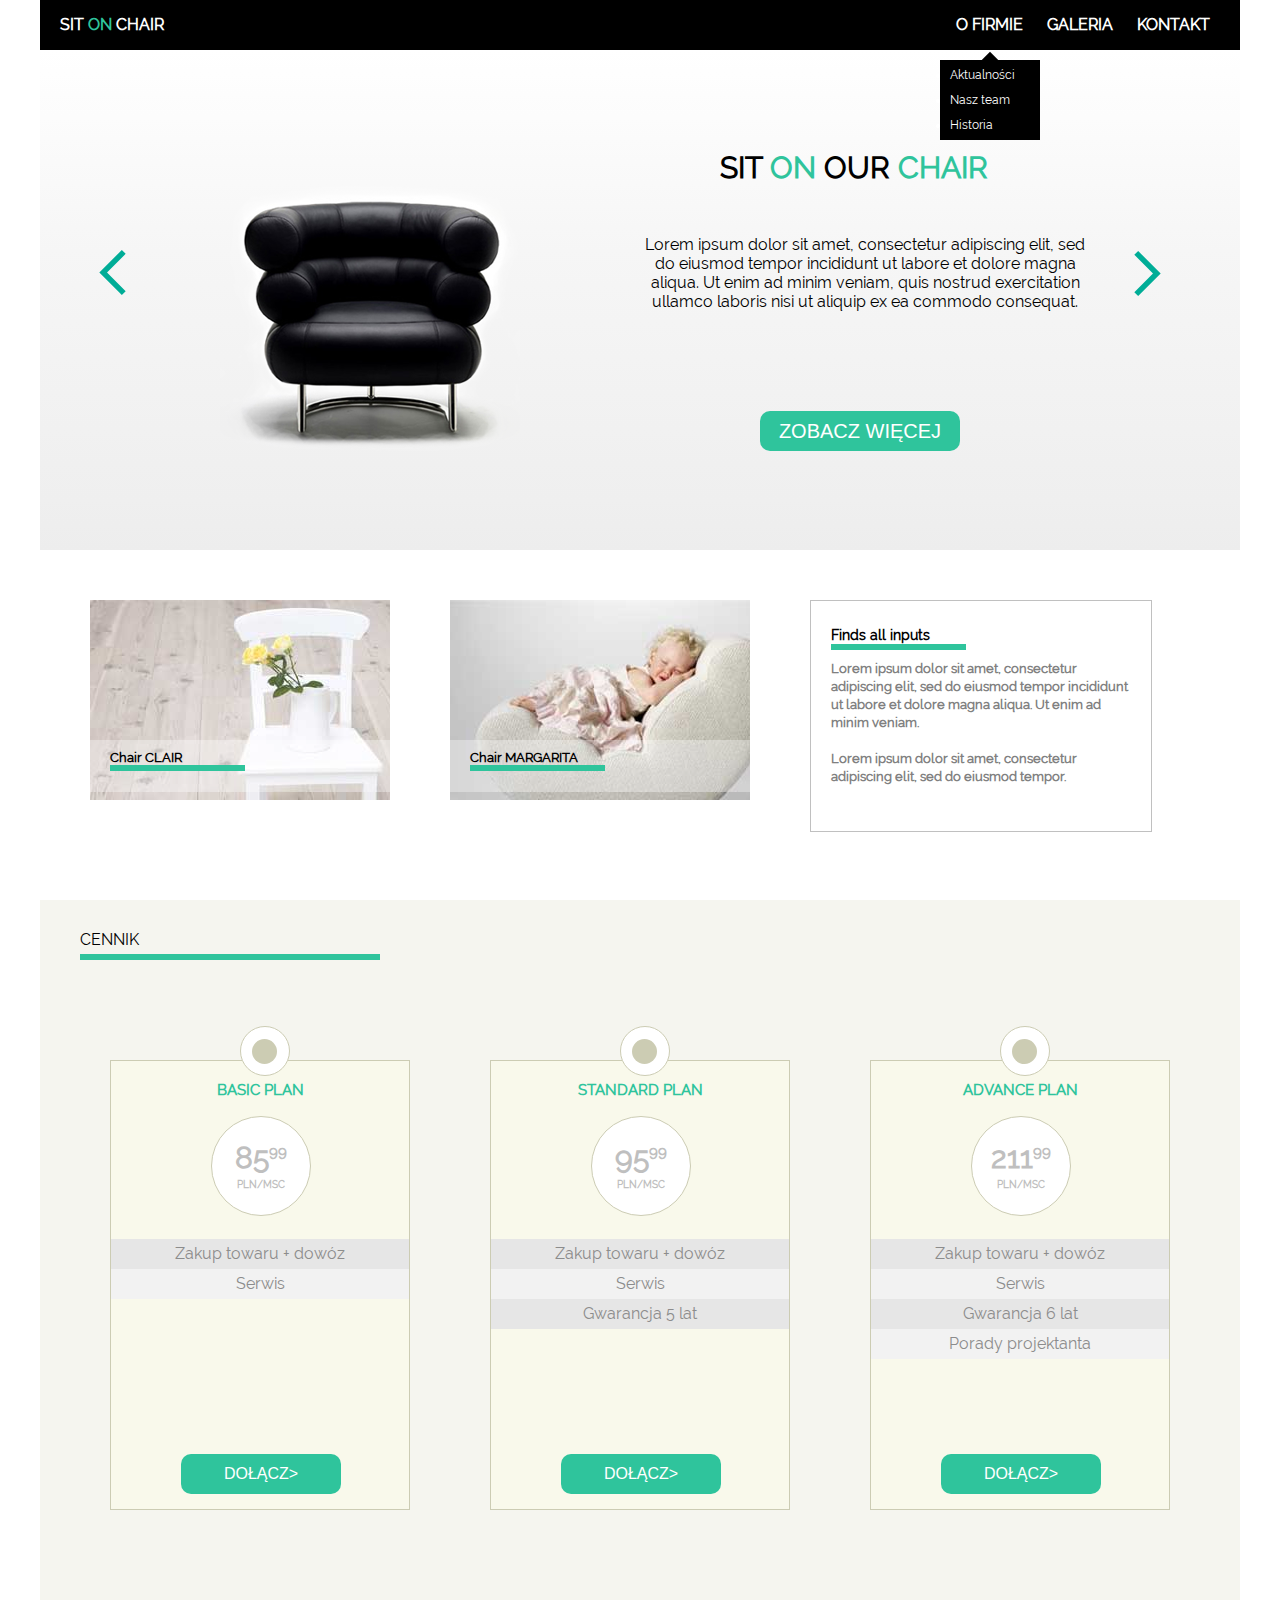
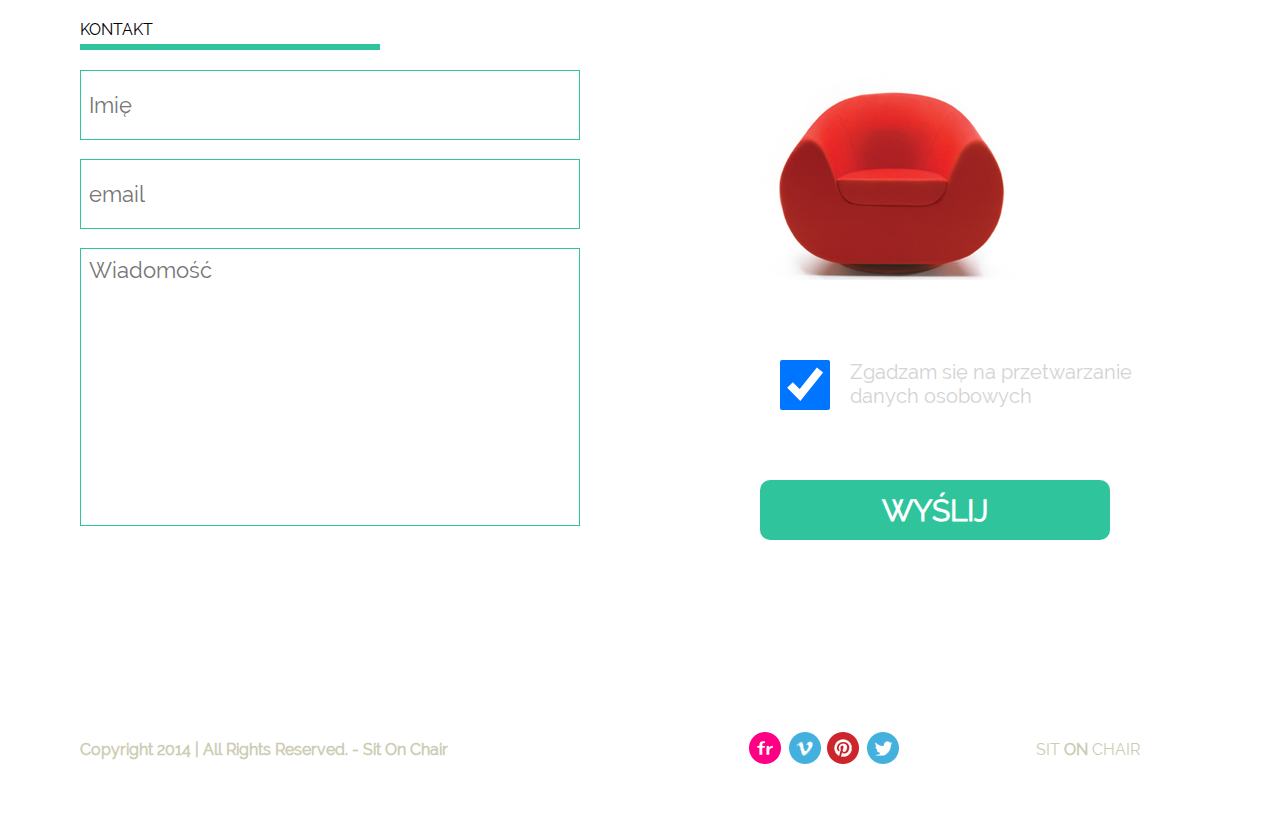
==== index.html @ 4e093577 "html i css cz.1" ====
<!DOCTYPE html>
<html lang="en">
<head>
    <meta charset="UTF-8">
    <title>SIT ON CHAIR</title>
    <link rel="stylesheet" href="css/style.css">
</head>
<body>
  <div class="container">
  <header>
  <nav>
    <p>
      sit <span>on</span> chair
    </p>
    <ul>
      <li>
        <a href="#" class="about">o firmie</a>
      </li>
      <li>
        <a href="#">galeria</a>
      </li>
      <li>
        <a href="#">kontakt</a>
      </li>
    </ul>
  </nav>
  </header>
  <div class="list1">
    <div class="list1-inside">
    </div>
      <ul>
        <li>
          Aktualności
        </li>
        <li>
          Nasz team
        </li>
        <li>
          Historia
        </li>
      </ul>
  </div>
  <!-- <div class="list2">
    <div class="list2-inside">
    </div>
      <ul>
        <li>
        </li>
        <li>
        </li>
        <li>
        </li>
      </ul>
  </div> -->
  <!-- <div class="list3">
    <div class="list3-inside">
    </div>
      <ul>
        <li>
        </li>
        <li>
        </li>
        <li>
        </li>
      </ul>
  </div> -->
  <section class="black-chair clearfix">
    <div class="next-to right">
      <div class="black">
        <img class="left-arrow" src="./svg/arrows.svg"/>
        <img src="./images/black_chair.png"/>
      </div>
    </div>
    <div class="next-to">
      <h1>sit <span>on</span> our <span>chair</span></h1>
      <p>
        Lorem ipsum dolor sit amet, consectetur adipiscing elit, sed do eiusmod tempor incididunt ut labore et dolore magna aliqua. Ut enim ad minim veniam, quis nostrud exercitation ullamco laboris nisi ut aliquip ex ea commodo consequat.
      </p>
      <button>zobacz więcej</button>
      <img class="right-arrow" src="./svg/right-arrow.svg"/>
    </div>
  </section>
  <section class="triple clearfix">
    <article class="img-left">
      <div class="clair-mar">
        Chair CLAIR
        <div class="underline">
        </div>
      </div>
    </article>
    <article class="img-centre">
      <div class="clair-mar">
        Chair MARGARITA
        <div class="underline">
        </div>
      </div>
    </article>
    <article class="img-text">
      <h2><strong>Finds all inputs</strong></h2>
      <div class="underline-text">
      </div>
      <p>
        Lorem ipsum dolor sit amet, consectetur adipiscing elit, sed do eiusmod tempor incididunt ut labore et dolore magna aliqua. Ut enim ad minim veniam.
      </p>
      <br/>
      <p>
        Lorem ipsum dolor sit amet, consectetur adipiscing elit, sed do eiusmod tempor.
      </p>
    </article>
  </section>
  <section class="prices clearfix">
    <p class="prices-top">
      cennik
    </p>
    <div class="underline-prices">
    </div>
  <div class="three-boxes">
    <a href="#" class="offer">
      <div class="boxes">
      <h1>basic plan</h1>
      <div class="price">
        <div class="main-price">
          85<sup>99</sup>
        </div>
          <p>
            pln/msc
          </p>
      </div>
      <ul>
        <li>
          Zakup towaru + dowóz
        </li>
        <li>
          Serwis
        </li>
      </ul>
      <button type="button">Dołącz></button>
        <div class="big">
          <div class="centre">
          </div>
        </div>
      </div>
    </a>
    <a href="#" class="offer">
      <div class="boxes">
      <h1>standard plan</h1>
      <div class="price">
        <div class="main-price">
          95<sup>99</sup>
        </div>
          <p>
            pln/msc
          </p>
      </div>
      <ul>
        <li>
          Zakup towaru + dowóz
        </li>
        <li>
          Serwis
        </li>
        <li>
          Gwarancja 5 lat
        </li>
      </ul>
      <button type="button">Dołącz></button>
        <div class="big">
          <div class="centre">
          </div>
        </div>
      </div>
    </a>
    <a href="#" class="offer">
      <div class="boxes">
      <h1>advance plan</h1>
      <div class="price">
        <div class="main-price">
          211<sup>99</sup>
        </div>
          <p>
            pln/msc
          </p>
      </div>
      <ul>
        <li>
          Zakup towaru + dowóz
        </li>
        <li>
          Serwis
        </li>
        <li>
          Gwarancja 6 lat
        </li>
        <li>
          Porady projektanta
        </li>
      </ul>
      <button type="button">Dołącz></button>
        <div class="big">
          <div class="centre">
          </div>
        </div>
      </div>
    </a>
  </div>
   <!-- <p>Testowy paragraf</p> -->
  <div>
    <section class="form clearfix">
      <p class="contact-top">
        kontakt
      </p>
      <div class="underline-contact">
      </div>
        <form>
          <div class="form-left">
            <input type="text"
            placeholder="Imię"
            name="first-name" id="name">
            <br /><br />
            <!-- <label for="email">E-mail</label> -->
            <input type="email" name="email" placeholder="email" id="email">
            <br /><br />
            <!-- <label for"message">Informacja o sobie</label> -->
            <textarea rows="10" cols="40" name="message" id="message" placeholder="Wiadomość"></textarea>
          </div>
          <div class="form-right">
            <img src="images/red_chair.png" />
            <div class="check-box">
            <input type="checkbox" name="agreement" checked="checked" id="agree">
            <label for="agree">Zgadzam&nbsp;się&nbsp;na&nbsp;przetwarzanie danych osobowych</label>
          </div>
          <br /><br />
          <input type="submit" class= "submit" value="Wyślij">
        </form>
      </div>
    </section>
    <footer class="clearfix">
      <div class="copyright">
        Copyright 2014 | All Rights Reserved. - Sit On Chair
      </div>
      <div class="icons">
        <a href="#">
          <img src="images/flickr.png" />
        </a>
        <a href="#">
          <img src="images/vimeo.png" />
        </a>
        <a href="#">
          <img src="images/pinterest.png" />
        </a>
        <a href="#">
          <img src="images/twitter.png" />
        </a>
      </div>
      <div class="logo">
        sit <strong>on</strong> chair
      </div>
    </footer>
  </div>
</body>
</html>
---- css/style.css ----
@font-face {
	font-family: 'Raleway';
	src: url('../fonts/Raleway-Regular.woff2') format('woff2');
	src: url('../fonts/Raleway-Regular.woff') format('woff');
	font-weight: normal;
	font-style: normal;
}
/*Reset*/
* {
  margin: 0;
  padding: 0;
  box-sizing: border-box;
}
/*Koniec resetu*/

body {
  font-family: "Raleway", sans-serif;
}


nav {
  width: 100%;
  height: 50px;
  background: black;
  color: #ffffff;
  text-transform: uppercase;
  font-weight: bold;
}

.container {
  width: 1200px;
	margin: 0 auto;
}

span {
  color: #2FC49C;
}

nav p {
  margin-left: 20px;
  float: left;
  text-align: center;
  line-height: 50px;
}

nav ul {
  margin-right: 20px;
  float: right;
  line-height: 50px;
}

nav ul li {
  display: inline;
	text-decoration: none;
  padding: 10px;
}


a {
	text-decoration: none;
	color: white;
}


.list1 {
	width:100px;
	height: 80px;
	background-color: black;
	z-index: 2;
	margin-top: 10px;
	margin-left: 900px;
	position: absolute;
}

.list1-inside {
	width: 40px;
	height: 40px;
	background-color: black;
	z-index: 3;
	transform:rotate(45deg);
	/*transform: -webkit-transform:rotate(45deg);
  transform: -moz-transform:rotate(45deg);
	transform: -o-transform:rotate(45deg);*/
	/*padding-left: 40px;*/
	margin-left: 30px;
	position: absolute;
}

.list1 > ul {
	text-decoration: none;
	color: white;
	font-size: 12px;
	line-height: 25px;
	padding-left: 10px;
	padding-top: 3px;
	z-index: 5;
	position: absolute;
}

/*.list1 > ul li {
	text-decoration: none !important;
}
.list2 > ul li {
	text-decoration: none;
}
.list3 > ul li {
	text-decoration: none;
}*/

/*.list2 {
	width:100px;
	height: 80px;
	background-color: black;
	z-index: 2;
	margin-top: 10px;
	margin-left: 1000px;*/
	/*position: absolute;*/
/*}*/

/*.list2-inside {
	width: 40px;
	height: 40px;
	background-color: black;
	z-index: 3;
	transform:rotate(45deg);*/
	/*transform: -webkit-transform:rotate(45deg);
  transform: -moz-transform:rotate(45deg);
	transform: -o-transform:rotate(45deg);*/
	/*padding-left: 40px;*/
	/*margin-left: 30px;*/
	/*margin-top: -10px;*/

	/*padding-bottom: 85px;*/
	/*position: absolute;*/
/*}*/
/*.list2 > ul {
	text-decoration: none;
	color: white;
	font-size: 12px;
	line-height: 25px;
	padding-left: 10px;
	padding-top: 3px;
	z-index: 5;
	position: absolute;
}*/

.black-chair {
  height: 500px;
  background: rgba(255,255,255,1);
	background: -moz-linear-gradient(top, rgba(255,255,255,1) 0%, rgba(246,246,246,1) 40%, rgba(239,239,239,1) 90%, rgba(237,237,237,1) 100%);
	background: -webkit-gradient(left top, left bottom, color-stop(0%, rgba(255,255,255,1)), color-stop(40%, rgba(246,246,246,1)), color-stop(90%, rgba(239,239,239,1)), color-stop(100%, rgba(237,237,237,1)));
	background: -webkit-linear-gradient(top, rgba(255,255,255,1) 0%, rgba(246,246,246,1) 40%, rgba(239,239,239,1) 90%, rgba(237,237,237,1) 100%);
	background: -o-linear-gradient(top, rgba(255,255,255,1) 0%, rgba(246,246,246,1) 40%, rgba(239,239,239,1) 90%, rgba(237,237,237,1) 100%);
	background: -ms-linear-gradient(top, rgba(255,255,255,1) 0%, rgba(246,246,246,1) 40%, rgba(239,239,239,1) 90%, rgba(237,237,237,1) 100%);
	background: linear-gradient(to bottom, rgba(255,255,255,1) 0%, rgba(246,246,246,1) 40%, rgba(239,239,239,1) 90%, rgba(237,237,237,1) 100%);
	filter: progid:DXImageTransform.Microsoft.gradient( startColorstr='#ffffff', endColorstr='#ededed', GradientType=0 );
}

.next-to{
  float: left;
  width: 580px;
  margin-top: 100px;
}

.next-to p{
	padding-right: 130px;
	text-align: center;
}


.next-to h1 {
  font-size: 30px;
  margin-bottom: 50px;
  text-transform: uppercase;
	padding-left: 80px;
}

.next-to button {
  margin-top: 100px;
  text-transform: uppercase;
  width: 200px;
  height: 40px;
  text-align: center;
  color: white;
  border-radius: 10px;
  background-color: #2FC49C;
  font-size: 20px;
  font-weight: 400;
  padding: 8px;
  margin-left: 120px;
  border: none;
}

.clearfix:: before, clearfix::after {
 clear:both;
 content: "";
 display: table;
 }

.right {
  margin-right: 20px;
}

.left-arrow {
	width: 45px;
  margin-left: 50px;
  padding-top: 100px;
	float: left;
}

.right-arrow {
	width: 45px;
	margin-right: 50px;
  margin-top: -60px;
	float: right;
}

/*---SEKCJA Z KRZESŁEM, DZIECKIEM, TEKSTEM---*/

.img-left {
  margin: 50px 10px 10px 50px;
  width: 300px;
  height: 200px;
  background-image: url("../images/box1_img.jpg");
  background-repeat: no-repeat;
  float: left;
}
.img-centre {
  margin: 50px 10px 10px 50px;
  width: 300px;
  height: 200px;
  background-image: url("../images/box2_img.jpg");
  background-repeat: no-repeat;
  float: left;
}

.img-text {
  margin: 50px 10px 5px 50px;
  width: 300px;
  height: 200px;
  background-repeat: no-repeat;
  float: left;
  padding: 5px;
  border: 1px solid silver;
  box-sizing: content-box;
	font-size: 13px;
	color: gray;
	font-weight: 600;
	padding-top: 25px;
	padding-left: 20px;
	padding-right: 20px;
	line-height: 18px;
}

.img-text h2 {
	color: black;
	font-size: 14px;
}

.clair-mar {
  width: 100%;
  height: 52px;
  background-color: rgba(255, 255, 255, 0.35);
  margin-top: 140px;
  font-weight: 800;
  font-size: 13px;
	padding-left: 20px;
	padding-top: 10px;
}

.underline {
	width: 135px;
	border: 3px solid #2FC49C;
	margin-top: 0px;
	padding-left: 17px;
}

.underline-text {
	width: 135px;
	border: 3px solid #2FC49C;
	margin-top: 0px;
	padding-left: 17px;
	margin-bottom: 10px;
}


/*----------SEKCJA Z CENAMI----------*/
.prices {
	height: 700px;
	background-color: #f5f5ef;
	margin-top: 350px;
}

.prices-top {
	text-transform: uppercase;
	font-size: 13;
	padding-top: 30px;
	padding-bottom: 5px;
}

.prices p {
	text-transform: uppercase;
	font-size: 13;
	padding-top: 30px;
}

.prices,  .underline-prices {
	padding-left: 40px;
}

.underline-prices {
	width: 300px;
	border: 3px solid #2FC49C;
	margin-top: 0px;
}

/*---SEKCJA Z CENAMI DO TRZECH PLANÓW---*/

.centre {
  width: 25px;
  height: 25px;
  border-radius: 50%;
  background-color: #ccccb3;
  margin: 0 auto;
  margin-top: 12px;
}

.boxes h1 {
  text-transform: uppercase;
  text-align: center;
  margin-top: 20px;
  font-weight: 600;
	color: #2FC49C;
	font-size: 15px;
}

.price {
  width: 100px;
  height: 100px;
  border-radius: 50%;
	border: 1px solid #ccccb3;
	position: absolute;
	margin-left: 100px;
	margin-top: 20px;
	top: 35px;
	background-color: white;
}

.main-price {
	margin-top: 10px;
	font-size: 30px;
	color: #bfbfbf;
	font-weight: bolder;
	text-align: center;
	line-height: 50px;
}

sup {
	font-size: 15px;
}

.price p {
	text-transform: uppercase;
	font-size: 10px;
  color: red;
	text-align: center;
	color: #bfbfbf;
	margin-top: -34px;
	font-weight: bolder;
}

.boxes ul {
	line-height: 30px;
	text-align: center;
	font-size: 16px;
	margin-top: 140px;
	display: block;
	margin-left: 0;
	padding-left: 0;
	list-style: none;
}

.boxes ul li:nth-child(2n+1) {
	background-color: #e6e6e6;
}

.boxes ul li:nth-child(2n+2) {
	background-color: #f2f2f2;
}

.boxes li {
	color: #8c8c8c;
}

.big{
  width: 50px;
  height: 50px;
  border-radius: 50%;
	border: 1px solid #ccccb3;
	position: absolute;
	right: 40%;
	top: -35px;
	background-color: white;
}

.three-boxes button {
	  height: 40px;
  	width: 160px;
    border: none;
    color: white;
    text-align: center;
    text-decoration: none;
    font-size: 16px;
    margin-left: 70px;
		text-transform: uppercase;
		background-color: #2FC49C;
		border-radius: 10px;
		font-weight: 400;
		padding: 8px;
		bottom: 15px;
		position: absolute;
}


.boxes {
  float: left;
  width: 300px;
  height: 450px;
  border: 1px solid #ccccb3;
  position: relative;
  margin-right: 50px;
	margin-left: 30px;
  margin-top: 100px;
	background-color: #f9f9eb;
}

.boxes:hover {
	background-color: #2FC49C;
  color: white;
	border: none;
}

.boxes button:hover {
	color: #2FC49C;
	background-color: white;
}

.big:hover {
	background-color: #2FC49C;
	border: none;
}

.centre:hover {
	background-color: white;
}

.main-price:hover {
	color: #2FC49C;
}

.price p:hover {
	color: #2FC49C;
}


/*---SEKCJA Z FORMULARZEM---*/


.form {
	height: 550px;
	margin-top: 630px;
}

.contact-top {
	text-transform: uppercase;
	font-size: 13;
	padding-bottom: 5px;
}

.underline-contact {
	padding-left: 40px;
	width: 300px;
	border: 3px solid #2FC49C;
	margin-bottom: 20px;
}

.form-left {
	width: 400px;
	float: left;
}

.form-right {
	width: 600px;
	float: right;
}

.form-right img {
	float: left;
	margin-left: 120px;
}
.form-left input {
	height: 70px;
	border: 1px solid #2FC49C;
	padding: 8px;
	width: 500px;
	font-size: 22px;
	color: lightgray;
	font-weight: lighter;
	font-family: "Raleway", sans-serif;
}

textarea {
	border: 1px solid #2FC49C;
	padding: 8px;
	width: 500px;
	font-size: 22px;
	font-weight: lighter;
	font-family: "Raleway", sans-serif;
}

textarea {
	resize: none;
	border: 1px solid #2FC49C;
	font-style: inherit;
	font-family: "Raleway", sans-serif;
}

.check-box {
	margin-right: 280px;
	margin-top: 240px;
	position: relative;
  color: #ccccb3;
}

label {
	width: 200px;
	font-size: 20px;
	font-weight: lighter;
	font-family: "Raleway", sans-serif;
	color: lightgray;
	/*margin-right: -90px;*/
	margin-left: -80px;
	margin-top: 50px;
	position: absolute;

}


#agree {
	margin-left: 140px;
	width: 50px;
	height: 50px;
  color: #2FC49C;
  margin-top: 50px;
	margin-right: 100px;
	float: left;
  display: inline-block;
}

/*input[type="checkbox"]{
	background-color: white;
}*/

.submit {
  margin-top: 70px;
  text-transform: uppercase;
  width: 350px;
  height: 60px;
  text-align: center;
  color: white;
  border-radius: 10px;
  background-color: #2FC49C;
  font-size: 30px;
  font-weight: 700;
	font-family: "Raleway", sans-serif;
  padding: 12px;
  margin-left: 120px;
  border: none;
}


/*-----STOPKA-----*/


footer {
	width: 100%;
  height: 80px;
  color: #ccccb3;
  font-weight: bold;
	margin-top: 200px;
}

.copyright {
	float: left;
  color: #ccccb3;
}

.icons {
	float: left;
	margin-top: -10px;
	margin-left: 300px;
}

.logo {
	font-weight: 500;
	text-transform: uppercase;
	float: right;
  color: #ccccb3;
	margin-right: 100px;
}
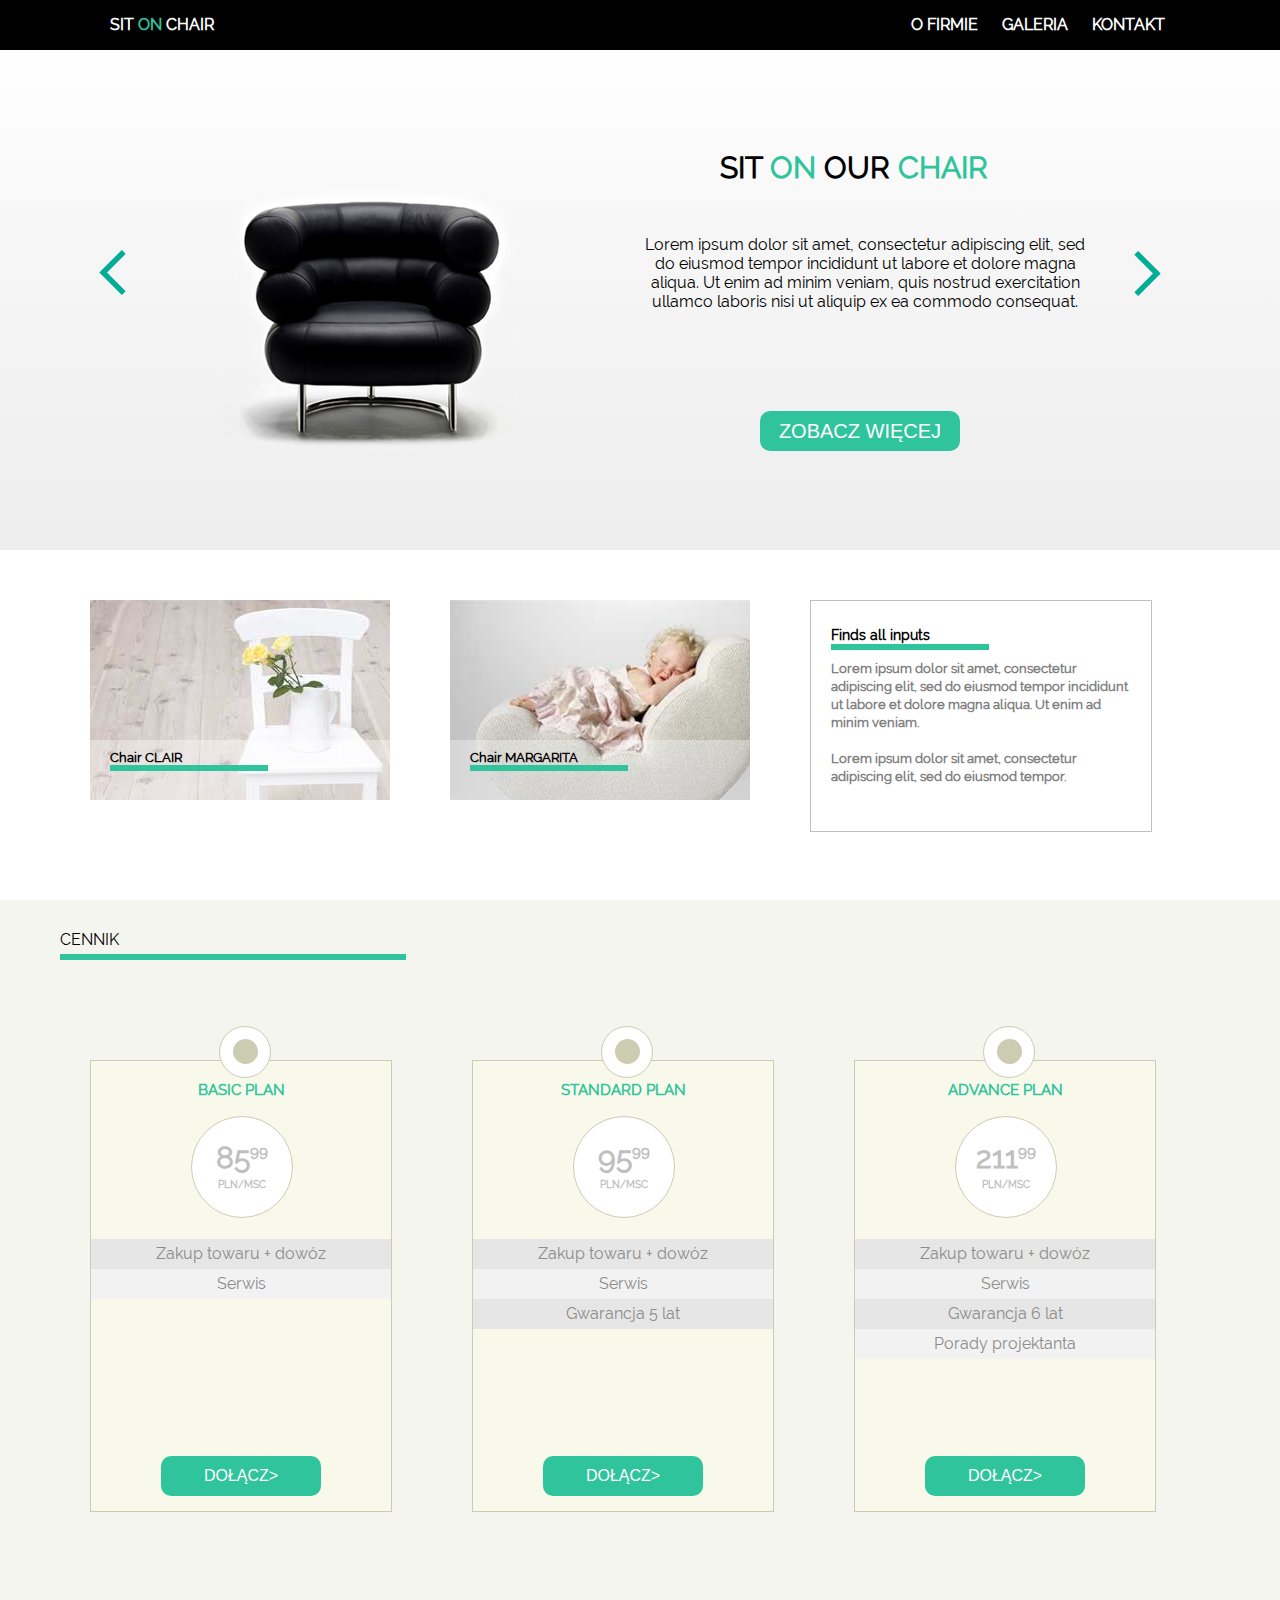
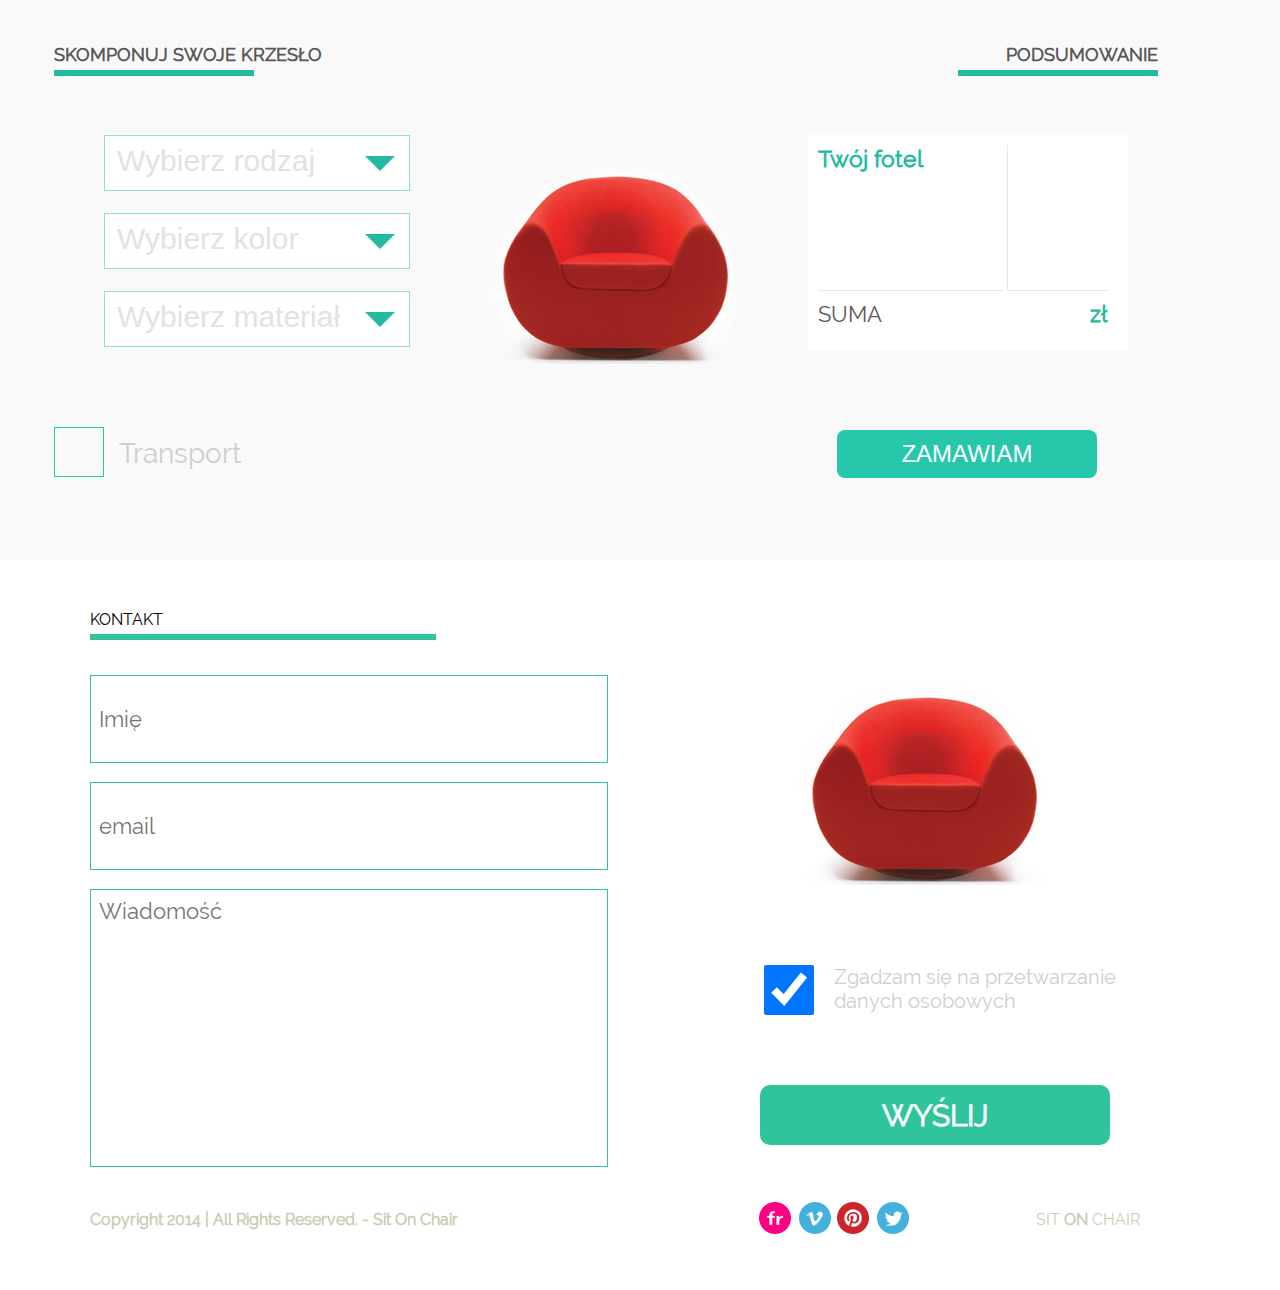
==== commit 20f084bb: "dodanie js" ====
--- a/index.html
+++ b/index.html
@@ -6,7 +6,6 @@
     <link rel="stylesheet" href="css/style.css">
 </head>
 <body>
-  <div class="container">
   <header>
   <nav>
     <p>
@@ -14,7 +13,7 @@
     </p>
     <ul>
       <li>
-        <a href="#" class="about">o firmie</a>
+        <a href="#" id="about">o firmie</a>
       </li>
       <li>
         <a href="#">galeria</a>
@@ -25,10 +24,10 @@
     </ul>
   </nav>
   </header>
-  <div class="list1">
+  <div class="list1 container" id = 'list1'>
     <div class="list1-inside">
     </div>
-      <ul>
+      <ul class = 'ins'>
         <li>
           Aktualności
         </li>
@@ -40,55 +39,38 @@
         </li>
       </ul>
   </div>
-  <!-- <div class="list2">
-    <div class="list2-inside">
-    </div>
-      <ul>
-        <li>
-        </li>
-        <li>
-        </li>
-        <li>
-        </li>
-      </ul>
-  </div> -->
-  <!-- <div class="list3">
-    <div class="list3-inside">
-    </div>
-      <ul>
-        <li>
-        </li>
-        <li>
-        </li>
-        <li>
-        </li>
-      </ul>
-  </div> -->
   <section class="black-chair clearfix">
-    <div class="next-to right">
-      <div class="black">
-        <img class="left-arrow" src="./svg/arrows.svg"/>
-        <img src="./images/black_chair.png"/>
-      </div>
-    </div>
-    <div class="next-to">
-      <h1>sit <span>on</span> our <span>chair</span></h1>
-      <p>
-        Lorem ipsum dolor sit amet, consectetur adipiscing elit, sed do eiusmod tempor incididunt ut labore et dolore magna aliqua. Ut enim ad minim veniam, quis nostrud exercitation ullamco laboris nisi ut aliquip ex ea commodo consequat.
-      </p>
-      <button>zobacz więcej</button>
-      <img class="right-arrow" src="./svg/right-arrow.svg"/>
-    </div>
+    <div class="container">
+      <div class="next-to right">
+        <div class="black">
+          <img class="left-arrow" id='left-arrow' src="./svg/arrows.svg"/>
+          <ul class='slider'>
+            <li><img src="./images/black_chair.png"/></li>
+            <li><img src="./images/orange.png"/></li>
+            <li><img src="./images/red.png"/></li>
+          </ul>
+        </div>
+      </div>
+      <div class="next-to">
+        <h1>sit <span>on</span> our <span>chair</span></h1>
+        <p>
+          Lorem ipsum dolor sit amet, consectetur adipiscing elit, sed do eiusmod tempor incididunt ut labore et dolore magna aliqua. Ut enim ad minim veniam, quis nostrud exercitation ullamco laboris nisi ut aliquip ex ea commodo consequat.
+        </p>
+        <button>zobacz więcej</button>
+        <img class="right-arrow" id='right-arrow' src="./svg/right-arrow.svg"/>
+      </div>
+  </div>
   </section>
   <section class="triple clearfix">
-    <article class="img-left">
+   <div class="container">
+    <article class="img-left" id='img-left'>
       <div class="clair-mar">
         Chair CLAIR
         <div class="underline">
         </div>
       </div>
     </article>
-    <article class="img-centre">
+    <article class="img-centre" id='img-centre'>
       <div class="clair-mar">
         Chair MARGARITA
         <div class="underline">
@@ -107,8 +89,10 @@
         Lorem ipsum dolor sit amet, consectetur adipiscing elit, sed do eiusmod tempor.
       </p>
     </article>
+   </div>
   </section>
   <section class="prices clearfix">
+   <div class="container">
     <p class="prices-top">
       cennik
     </p>
@@ -203,7 +187,78 @@
       </div>
     </a>
   </div>
-   <!-- <p>Testowy paragraf</p> -->
+</div>
+</section>
+   <section class="application ">
+       <div class="main_width container">
+           <section class="choice_part inline">
+               <header>
+                   <h3>SKOMPONUJ SWOJE KRZESŁO</h3>
+                   <span class="green_bell"></span>
+               </header>
+
+               <div class="form">
+                   <div class="drop_down_list">
+                       <span class="list_label" id='rodzaj'>Wybierz rodzaj</span>
+                       <span class="list_arrow"></span>
+                       <ul class="list_panel">
+                           <li>Clair</li>
+                           <li>Margarita</li>
+                           <li>Selena</li>
+                       </ul>
+                   </div>
+                   <div class="drop_down_list">
+                       <span class="list_label" id='kolor'>Wybierz kolor</span>
+                       <span class="list_arrow"></span>
+                       <ul class="list_panel">
+                           <li>Czerwony</li>
+                           <li>Czarny</li>
+                           <li>Pomarańczowy</li>
+                       </ul>
+                   </div>
+                   <div class="drop_down_list">
+                       <span class="list_label" id='material'>Wybierz materiał</span>
+                       <span class="list_arrow"></span>
+                       <ul class="list_panel">
+                           <li>Tkanina</li>
+                           <li>Skóra</li>
+                       </ul>
+                   </div>
+                   <div class="checkbox check-box-ad">
+                       <input type="checkbox" id="transport" data-transport-price="200">
+                       <label for="transport">Transport</label>
+                   </div>
+               </div>
+           </section>
+           <section class="image_part inline">
+               <img src="images/red_chair.png">
+           </section>
+           <section class="summary_part inline">
+               <header class="align_right">
+                   <h3>PODSUMOWANIE</h3>
+                   <span class="green_bell"></span>
+               </header>
+               <div class="summary_panel">
+                   <div class="panel_left">
+                       <h4 class="title">Twój fotel</h4>
+                       <span class="color"></span>
+                       <span class="pattern"></span>
+                       <span class="transport"></span>
+                   </div>
+                   <div class="panel_right">
+                       <h4 class="title value"></h4>
+                       <span class="color value"></span>
+                       <span class="pattern value"></span>
+                       <span class="transport value"></span>
+                   </div>
+                   <div class="sum_label">SUMA</div>
+                   <div class="sum"><strong></strong><strong> zł</strong></div>
+               </div>
+               <a href="" class="green_button">Zamawiam</a>
+           </section>
+       </div>
+   </section>
+<div class="container">
   <div>
     <section class="form clearfix">
       <p class="contact-top">
@@ -217,10 +272,8 @@
             placeholder="Imię"
             name="first-name" id="name">
             <br /><br />
-            <!-- <label for="email">E-mail</label> -->
             <input type="email" name="email" placeholder="email" id="email">
             <br /><br />
-            <!-- <label for"message">Informacja o sobie</label> -->
             <textarea rows="10" cols="40" name="message" id="message" placeholder="Wiadomość"></textarea>
           </div>
           <div class="form-right">
@@ -234,7 +287,9 @@
         </form>
       </div>
     </section>
-    <footer class="clearfix">
+  </div>
+  </div>
+    <footer class="clearfix container">
       <div class="copyright">
         Copyright 2014 | All Rights Reserved. - Sit On Chair
       </div>
@@ -256,6 +311,6 @@
         sit <strong>on</strong> chair
       </div>
     </footer>
-  </div>
 </body>
+<script src='main.js'></script>
 </html>
--- a/css/style.css
+++ b/css/style.css
@@ -10,7 +10,6 @@
 * {
   margin: 0;
   padding: 0;
-  box-sizing: border-box;
 }
 /*Koniec resetu*/
 
@@ -38,16 +37,17 @@
 }
 
 nav p {
-  margin-left: 20px;
+  margin-left: 110px;
   float: left;
   text-align: center;
   line-height: 50px;
 }
 
 nav ul {
-  margin-right: 20px;
+  margin-right: 105px;
   float: right;
   line-height: 50px;
+	text-decoration: none;
 }
 
 nav ul li {
@@ -62,14 +62,18 @@
 	color: white;
 }
 
+#about {
+	position: relative;
+}
 
 .list1 {
+	display: none;
 	width:100px;
 	height: 80px;
 	background-color: black;
 	z-index: 2;
 	margin-top: 10px;
-	margin-left: 900px;
+	margin-left: 1450px;
 	position: absolute;
 }
 
@@ -79,12 +83,16 @@
 	background-color: black;
 	z-index: 3;
 	transform:rotate(45deg);
-	/*transform: -webkit-transform:rotate(45deg);
-  transform: -moz-transform:rotate(45deg);
-	transform: -o-transform:rotate(45deg);*/
-	/*padding-left: 40px;*/
 	margin-left: 30px;
 	position: absolute;
+}
+
+.ins {
+	list-style-type: none;
+}
+
+.ins li {
+	list-style-type: none;
 }
 
 .list1 > ul {
@@ -97,53 +105,6 @@
 	z-index: 5;
 	position: absolute;
 }
-
-/*.list1 > ul li {
-	text-decoration: none !important;
-}
-.list2 > ul li {
-	text-decoration: none;
-}
-.list3 > ul li {
-	text-decoration: none;
-}*/
-
-/*.list2 {
-	width:100px;
-	height: 80px;
-	background-color: black;
-	z-index: 2;
-	margin-top: 10px;
-	margin-left: 1000px;*/
-	/*position: absolute;*/
-/*}*/
-
-/*.list2-inside {
-	width: 40px;
-	height: 40px;
-	background-color: black;
-	z-index: 3;
-	transform:rotate(45deg);*/
-	/*transform: -webkit-transform:rotate(45deg);
-  transform: -moz-transform:rotate(45deg);
-	transform: -o-transform:rotate(45deg);*/
-	/*padding-left: 40px;*/
-	/*margin-left: 30px;*/
-	/*margin-top: -10px;*/
-
-	/*padding-bottom: 85px;*/
-	/*position: absolute;*/
-/*}*/
-/*.list2 > ul {
-	text-decoration: none;
-	color: white;
-	font-size: 12px;
-	line-height: 25px;
-	padding-left: 10px;
-	padding-top: 3px;
-	z-index: 5;
-	position: absolute;
-}*/
 
 .black-chair {
   height: 500px;
@@ -207,6 +168,18 @@
   margin-left: 50px;
   padding-top: 100px;
 	float: left;
+}
+
+.slider ul{
+    list-style: none;
+}
+
+.slider li{
+    display: none;
+}
+
+.slider .visible{
+    display: inline-block;
 }
 
 .right-arrow {
@@ -463,13 +436,253 @@
 	color: #2FC49C;
 }
 
+/*---DODATKOWE---*/
+
+.application {
+  background-color: #f9f9f9;
+  padding:30px 0;
+	height: 500px;
+}
+.application h3 {
+  color: #575757;
+  font-size: 18px;
+}
+
+.application header.align_right{
+  text-align: right;
+}
+
+
+.inline {
+  display:inline-block;
+  width:300px;
+  padding:14px;
+  vertical-align: top;
+}
+
+
+.form {
+  margin-top:50px;
+}
+.drop_down_list {
+  border:1px solid #8de0d2;
+  width: 280px;
+  height:38px;
+  background-color: white;
+  margin-top:22px;
+  padding: 8px 12px;
+  position: relative;
+}
+
+.list_label {
+  font-size: 30px;
+  color: #e2e2e2;
+  font-family: 'ralewaylight', Arial, Tahoma, sans-serif;
+}
+
+
+.checkbox {
+  position: relative;
+  padding: 30px 30px 30px 30px;
+}
+.checkbox input {
+  display: block;
+  opacity: 0;
+  height: 48px;
+  position: absolute;
+  width: 48px;
+  cursor: pointer;
+}
+
+.checkbox label {
+  display: block;
+  padding-left: 65px;
+  position: relative;
+  font-size: 28px;
+  color: #cecece;
+  line-height: 120%;
+  padding-top: 10px;
+  cursor: pointer;
+}
+
+.checkbox label::before, .checkbox label::after {
+  border: 1px solid #27c7ab;
+  content: "";
+  display: block;
+  left: 0;
+  height: 48px;
+  position: absolute;
+  width: 48px;
+  top: 0;
+}
+.checkbox label::after {
+  background: url("data:image/svg+xml;charset=US-ASCII,%3Csvg%20xmlns%3D%22http%3A//www.w3.org/2000/svg%22%20xmlns%3Axlink%3D%22http%3A//www.w3.org/1999/xlink%22%20preserveAspectRatio%3D%22xMidYMid%22%20width%3D%2233.875%22%20height%3D%2233%22%20viewBox%3D%220%200%2033.875%2033%22%3E%0A%20%20%3Cpath%20d%3D%22M9.470%2C15.209%20L14.061%2C24.104%20C14.061%2C24.104%2021.522%2C6.026%2033.287%2C-0.000%20C33.000%2C4.304%2031.852%2C8.035%2033.861%2C12.626%20C28.696%2C13.774%2018.078%2C26.687%2014.635%2C33.000%20C9.756%2C26.974%204.017%2C22.382%20-0.000%2C20.948%20L9.470%2C15.209%20Z%22%20fill%3D%22%2327c7ab%22/%3E%0A%3C/svg%3E%0A") no-repeat center;
+  border: 0;
+  display: none;
+}
+
+.checkbox input:checked + label::after {
+  display: block;
+}
+
+
+.active {
+  background: url('../images/form_ok.jpg');
+  width: 48px;
+  height: 40px;
+
+}
+.inline_text {
+  display: inline-block;
+  width: 228px;
+  vertical-align: top;
+  margin-top: 30px;
+  margin-left: 15px;
+  color: #aeaeae;
+}
+.image_part img{
+  margin-top: 110px;
+  margin-left: 98px;
+}
+
+
+.application .green_bell {
+  background-color: #24baa0;
+  width: 200px;
+  height: 6px;
+  display: inline-block;
+  margin: 5px 0 5px 0;
+}
+
+.summary_part {
+	margin-left: 90px;
+}
+
+.align_right {
+	margin-right: -50px;
+}
+.summary_panel {
+  background-color: white;
+  width:100%;
+  height:195px;
+  padding:10px;
+  margin-top: 50px;
+
+}
+
+.application .green_button {
+  background-color: #27c7ab;
+  color: white;
+  text-align:center;
+  text-transform: uppercase;
+  width: 200px;
+  padding: 10px 30px;
+  font-size: 24px;
+  display: inline-block;
+  font-family: 'ralewaymedium', Arial, Tahoma, sans-serif;
+  margin-top: 80px;
+  margin-left: 29px;
+  border-radius: 8px;
+  text-decoration: none;
+}
+.panel_left {
+  display: inline-block;
+  width: 185px;
+  vertical-align: top;
+  padding-bottom:10px;
+  border-bottom:1px solid #e7e7e7;
+  height: 135px;
+}
+
+.panel_right {
+  display: inline-block;
+  width: 100px;
+  border-left:1px solid #e7e7e7;
+  text-align: right;
+  vertical-align: top;
+  padding-bottom:10px;
+  border-bottom:1px solid #e7e7e7;
+  height: 135px;
+}
+
+.panel_left h4 , .panel_right h4{
+  color: #24baa0;
+  font-size: 23px;
+}
+
+.panel_left span{
+  margin-top:10px;
+  font-size: 22px;
+  color: #5b5a5a;
+  display: block;
+}
+
+.panel_right span {
+  display: block;
+  font-size: 22px;
+  color: #24baa0;
+  margin-top:10px;
+}
+.sum_label{
+  display: inline-block;
+  width: 185px;
+  margin-top: 10px;
+  font-size: 22px;
+  color: #5b5a5a;
+}
+
+.sum {
+  display: inline-block;
+  width: 100px;
+  text-align: right;
+  margin-top: 10px;
+  font-size: 22px;
+  color: #24baa0;
+}
+
+.list_arrow {
+  width: 0;
+  height: 0;
+  border-left: 15px solid transparent;
+  border-right: 15px solid transparent;
+  border-top: 15px solid #24baa0;
+  display:block;
+  position: absolute;
+  right: 14px;
+  top: 20px;
+  cursor: pointer;
+}
+
+.list_panel {
+  background-color: white;
+  border: 1px solid #ccc;
+  width: 288px;
+  padding-left: 15px;
+  padding-bottom: 10px;
+  list-style: none;
+  margin: 0;
+  left: 0px;
+  z-index: 2;
+  position: absolute;
+  top: 54px;
+  display:none;
+}
+.list_panel li {
+  margin-top:10px;
+  cursor: pointer;
+  color: #585858;
+}
+
+.title {
+  height: 30px;
+}
 
 /*---SEKCJA Z FORMULARZEM---*/
-
 
 .form {
 	height: 550px;
-	margin-top: 630px;
+	margin-top: 50px;
+	margin-left: 50px;
 }
 
 .contact-top {
@@ -482,7 +695,7 @@
 	padding-left: 40px;
 	width: 300px;
 	border: 3px solid #2FC49C;
-	margin-bottom: 20px;
+	margin-bottom: 35px;
 }
 
 .form-left {
@@ -497,7 +710,7 @@
 
 .form-right img {
 	float: left;
-	margin-left: 120px;
+	margin-left: 153px;
 }
 .form-left input {
 	height: 70px;
@@ -538,8 +751,7 @@
 	font-size: 20px;
 	font-weight: lighter;
 	font-family: "Raleway", sans-serif;
-	color: lightgray;
-	/*margin-right: -90px;*/
+	color: #cecece;
 	margin-left: -80px;
 	margin-top: 50px;
 	position: absolute;
@@ -548,7 +760,7 @@
 
 
 #agree {
-	margin-left: 140px;
+	margin-left: 124px;
 	width: 50px;
 	height: 50px;
   color: #2FC49C;
@@ -558,9 +770,6 @@
   display: inline-block;
 }
 
-/*input[type="checkbox"]{
-	background-color: white;
-}*/
 
 .submit {
   margin-top: 70px;
@@ -589,11 +798,13 @@
   color: #ccccb3;
   font-weight: bold;
 	margin-top: 200px;
+	padding-top: 50px;
 }
 
 .copyright {
 	float: left;
   color: #ccccb3;
+	margin-left: 50px;
 }
 
 .icons {
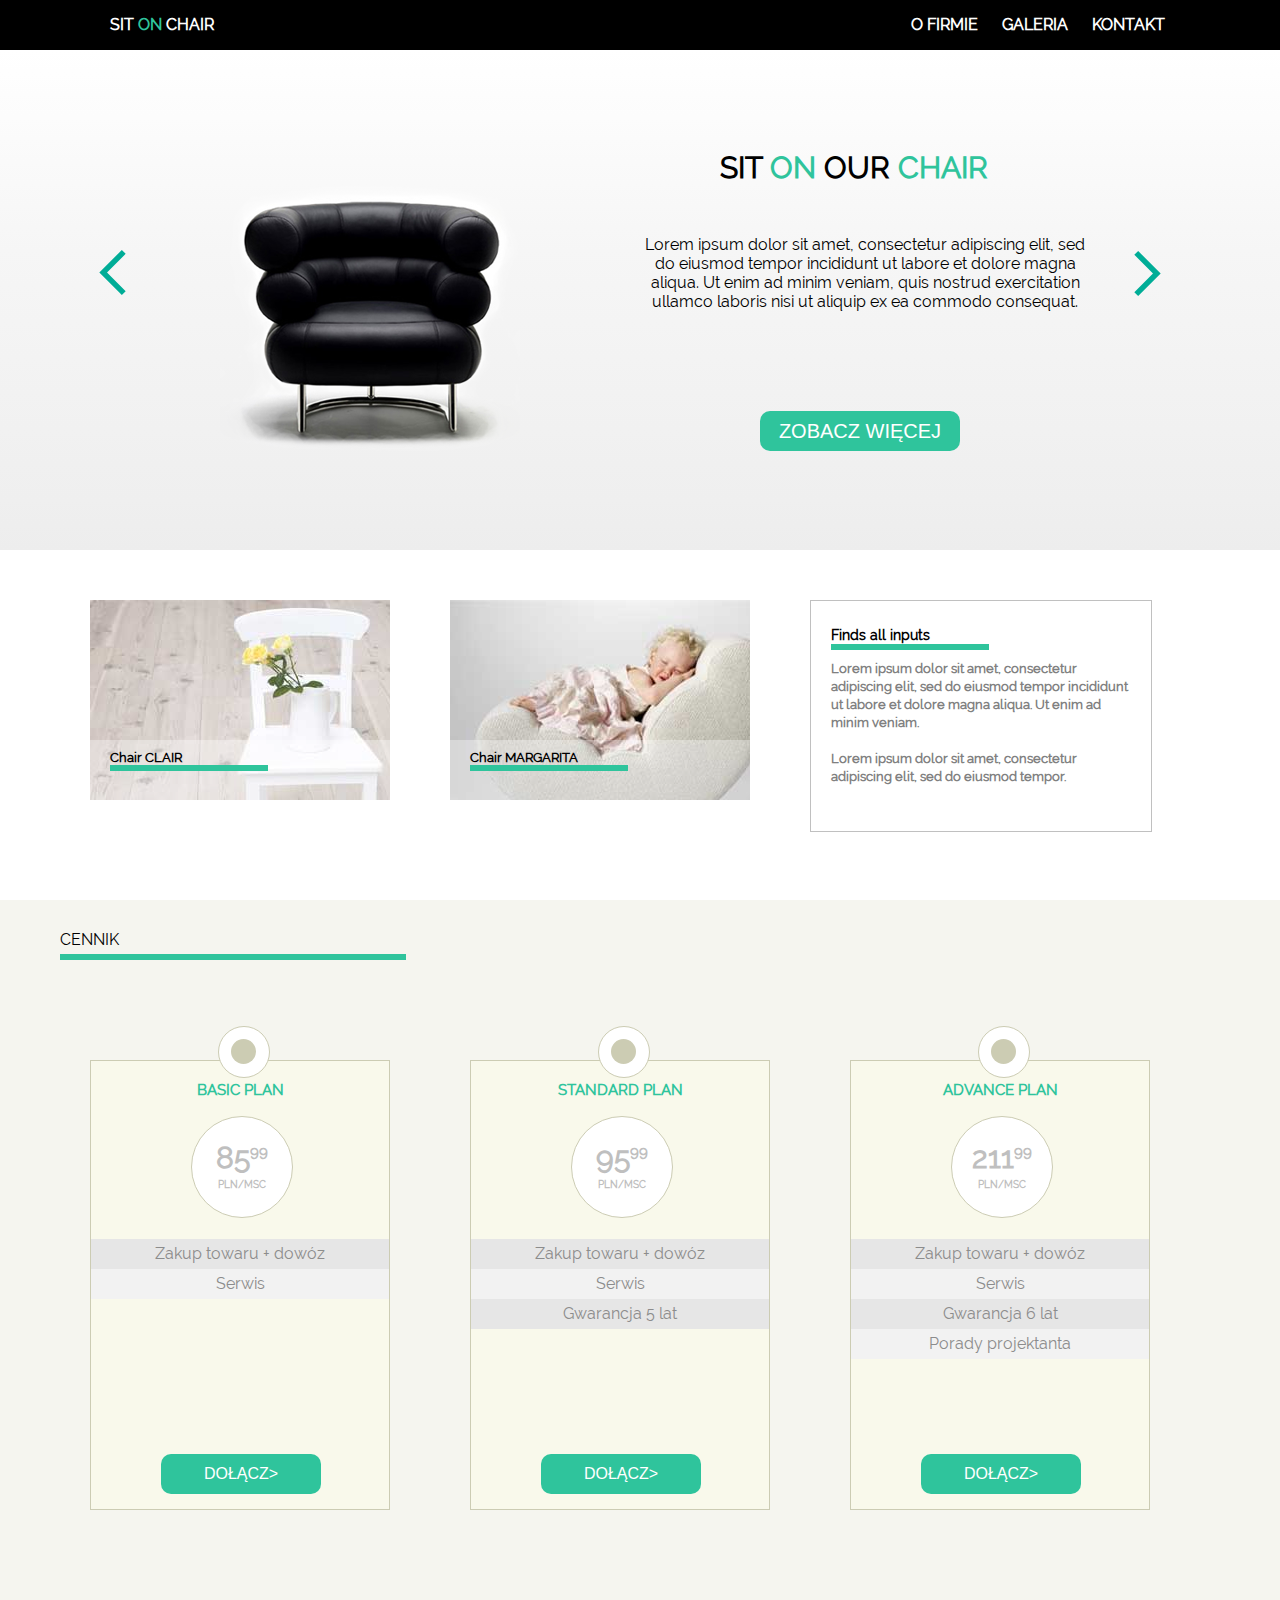
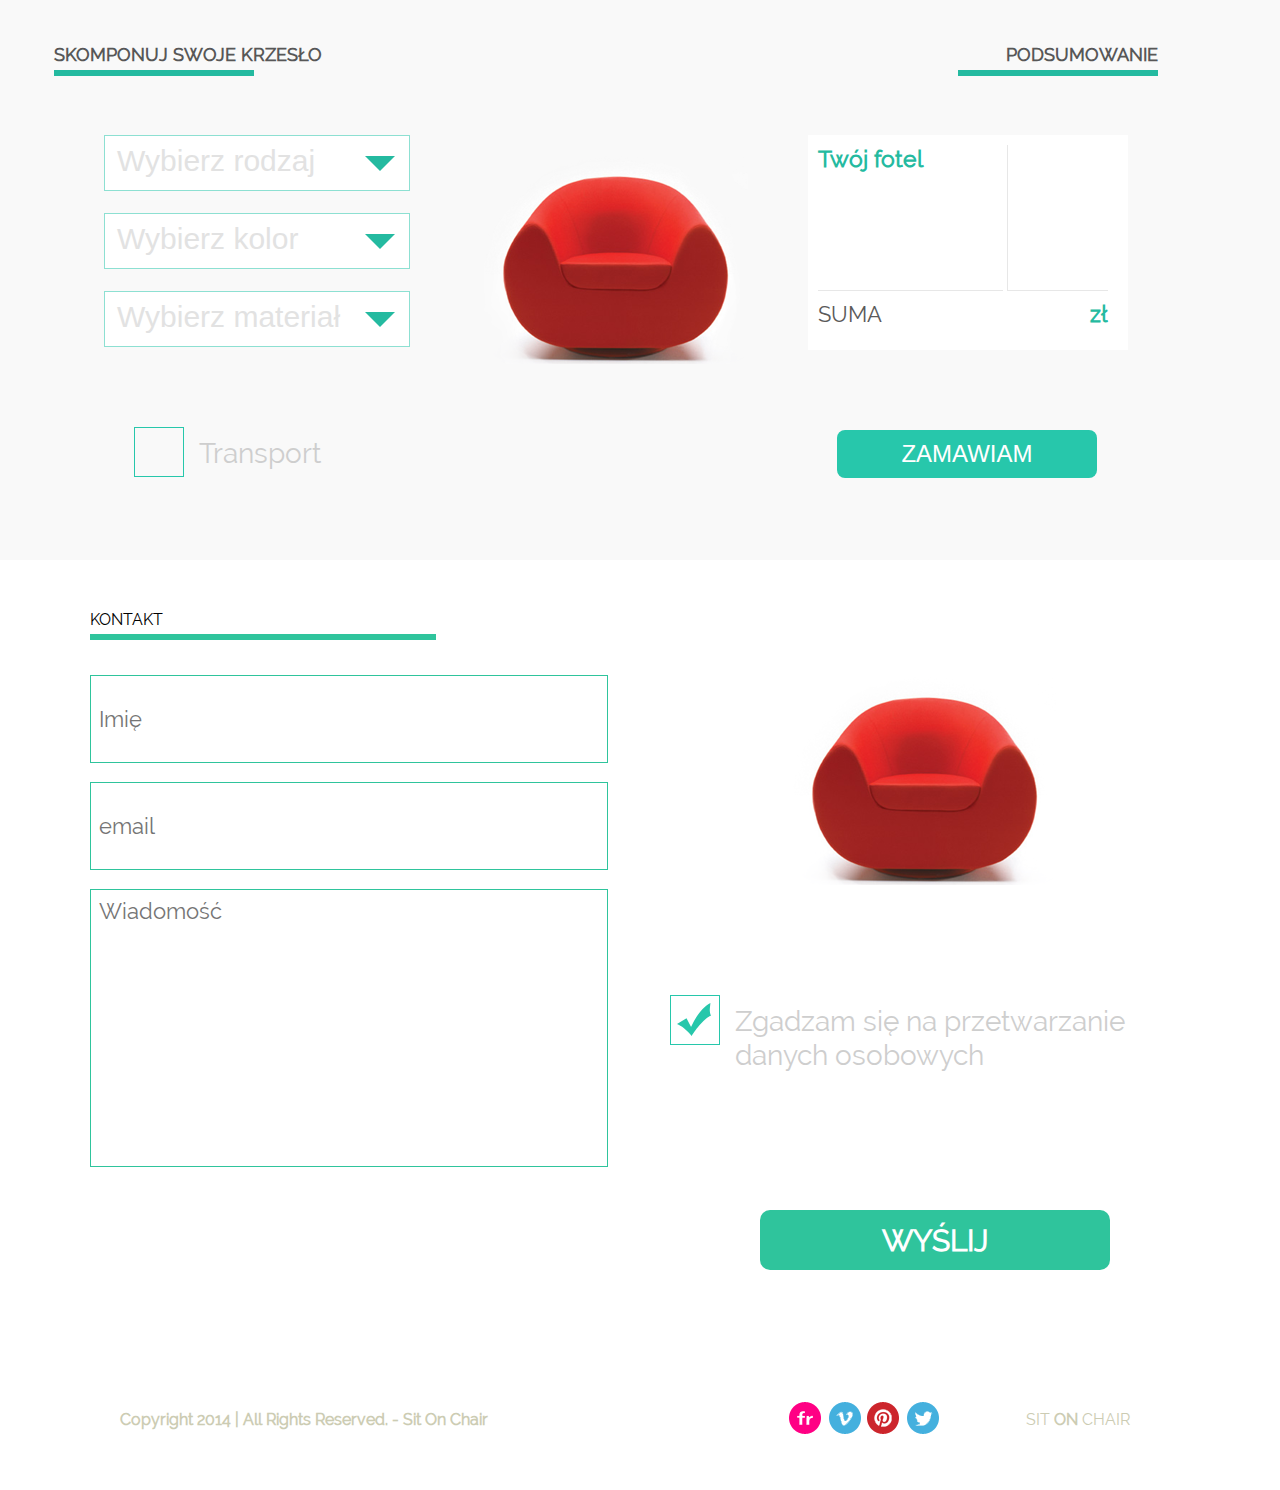
==== commit 637bfdca: "poprawka" ====
--- a/index.html
+++ b/index.html
@@ -14,6 +14,19 @@
     <ul>
       <li>
         <a href="#" id="about">o firmie</a>
+            <ul class = 'ins list1' id = 'list1'>
+              <div class="list1-inside">
+              </div>
+              <li>
+                Aktualności
+              </li>
+              <li>
+                Nasz team
+              </li>
+              <li>
+                Historia
+              </li>
+            </ul>
       </li>
       <li>
         <a href="#">galeria</a>
@@ -24,21 +37,6 @@
     </ul>
   </nav>
   </header>
-  <div class="list1 container" id = 'list1'>
-    <div class="list1-inside">
-    </div>
-      <ul class = 'ins'>
-        <li>
-          Aktualności
-        </li>
-        <li>
-          Nasz team
-        </li>
-        <li>
-          Historia
-        </li>
-      </ul>
-  </div>
   <section class="black-chair clearfix">
     <div class="container">
       <div class="next-to right">
@@ -118,7 +116,7 @@
           Serwis
         </li>
       </ul>
-      <button type="button">Dołącz></button>
+      <button type="button" class='button'>Dołącz></button>
         <div class="big">
           <div class="centre">
           </div>
@@ -147,7 +145,7 @@
           Gwarancja 5 lat
         </li>
       </ul>
-      <button type="button">Dołącz></button>
+      <button type="button" class='button'>Dołącz></button>
         <div class="big">
           <div class="centre">
           </div>
@@ -179,7 +177,7 @@
           Porady projektanta
         </li>
       </ul>
-      <button type="button">Dołącz></button>
+      <button type="button" class='button'>Dołącz></button>
         <div class="big">
           <div class="centre">
           </div>
@@ -196,7 +194,6 @@
                    <h3>SKOMPONUJ SWOJE KRZESŁO</h3>
                    <span class="green_bell"></span>
                </header>
-
                <div class="form">
                    <div class="drop_down_list">
                        <span class="list_label" id='rodzaj'>Wybierz rodzaj</span>
@@ -278,9 +275,9 @@
           </div>
           <div class="form-right">
             <img src="images/red_chair.png" />
-            <div class="check-box">
-            <input type="checkbox" name="agreement" checked="checked" id="agree">
-            <label for="agree">Zgadzam&nbsp;się&nbsp;na&nbsp;przetwarzanie danych osobowych</label>
+            <div class="checkbox check-box">
+              <input type="checkbox" name="agreement" checked="checked" id="agree">
+              <label for="agree">Zgadzam&nbsp;się&nbsp;na&nbsp;przetwarzanie danych&nbsp;osobowych</label>
           </div>
           <br /><br />
           <input type="submit" class= "submit" value="Wyślij">
@@ -289,7 +286,7 @@
     </section>
   </div>
   </div>
-    <footer class="clearfix container">
+    <footer class="clearfix">
       <div class="copyright">
         Copyright 2014 | All Rights Reserved. - Sit On Chair
       </div>
--- a/css/style.css
+++ b/css/style.css
@@ -30,6 +30,7 @@
 .container {
   width: 1200px;
 	margin: 0 auto;
+	box-sizing: border-box;
 }
 
 span {
@@ -50,7 +51,7 @@
 	text-decoration: none;
 }
 
-nav ul li {
+nav > ul > li {
   display: inline;
 	text-decoration: none;
   padding: 10px;
@@ -73,7 +74,6 @@
 	background-color: black;
 	z-index: 2;
 	margin-top: 10px;
-	margin-left: 1450px;
 	position: absolute;
 }
 
@@ -81,7 +81,7 @@
 	width: 40px;
 	height: 40px;
 	background-color: black;
-	z-index: 3;
+	z-index: -3;
 	transform:rotate(45deg);
 	margin-left: 30px;
 	position: absolute;
@@ -89,13 +89,20 @@
 
 .ins {
 	list-style-type: none;
+	font-size: 12px;
+	line-height: 25px;
+	padding-left: 5px;
+	padding-top: 3px;
+	z-index: 5;
+	position: absolute;
+}
 }
 
 .ins li {
 	list-style-type: none;
 }
 
-.list1 > ul {
+.list1 ul {
 	text-decoration: none;
 	color: white;
 	font-size: 12px;
@@ -406,35 +413,10 @@
 	margin-left: 30px;
   margin-top: 100px;
 	background-color: #f9f9eb;
-}
-
-.boxes:hover {
-	background-color: #2FC49C;
-  color: white;
-	border: none;
-}
-
-.boxes button:hover {
-	color: #2FC49C;
-	background-color: white;
-}
-
-.big:hover {
-	background-color: #2FC49C;
-	border: none;
-}
-
-.centre:hover {
-	background-color: white;
-}
-
-.main-price:hover {
-	color: #2FC49C;
-}
-
-.price p:hover {
-	color: #2FC49C;
-}
+	box-sizing: border-box;
+}
+
+
 
 /*---DODATKOWE---*/
 
@@ -752,7 +734,7 @@
 	font-weight: lighter;
 	font-family: "Raleway", sans-serif;
 	color: #cecece;
-	margin-left: -80px;
+	/*margin-left: -80px;*/
 	margin-top: 50px;
 	position: absolute;
 
@@ -804,7 +786,7 @@
 .copyright {
 	float: left;
   color: #ccccb3;
-	margin-left: 50px;
+	margin-left: 120px;
 }
 
 .icons {
@@ -818,5 +800,5 @@
 	text-transform: uppercase;
 	float: right;
   color: #ccccb3;
-	margin-right: 100px;
-}
+	margin-right: 150px;
+}
